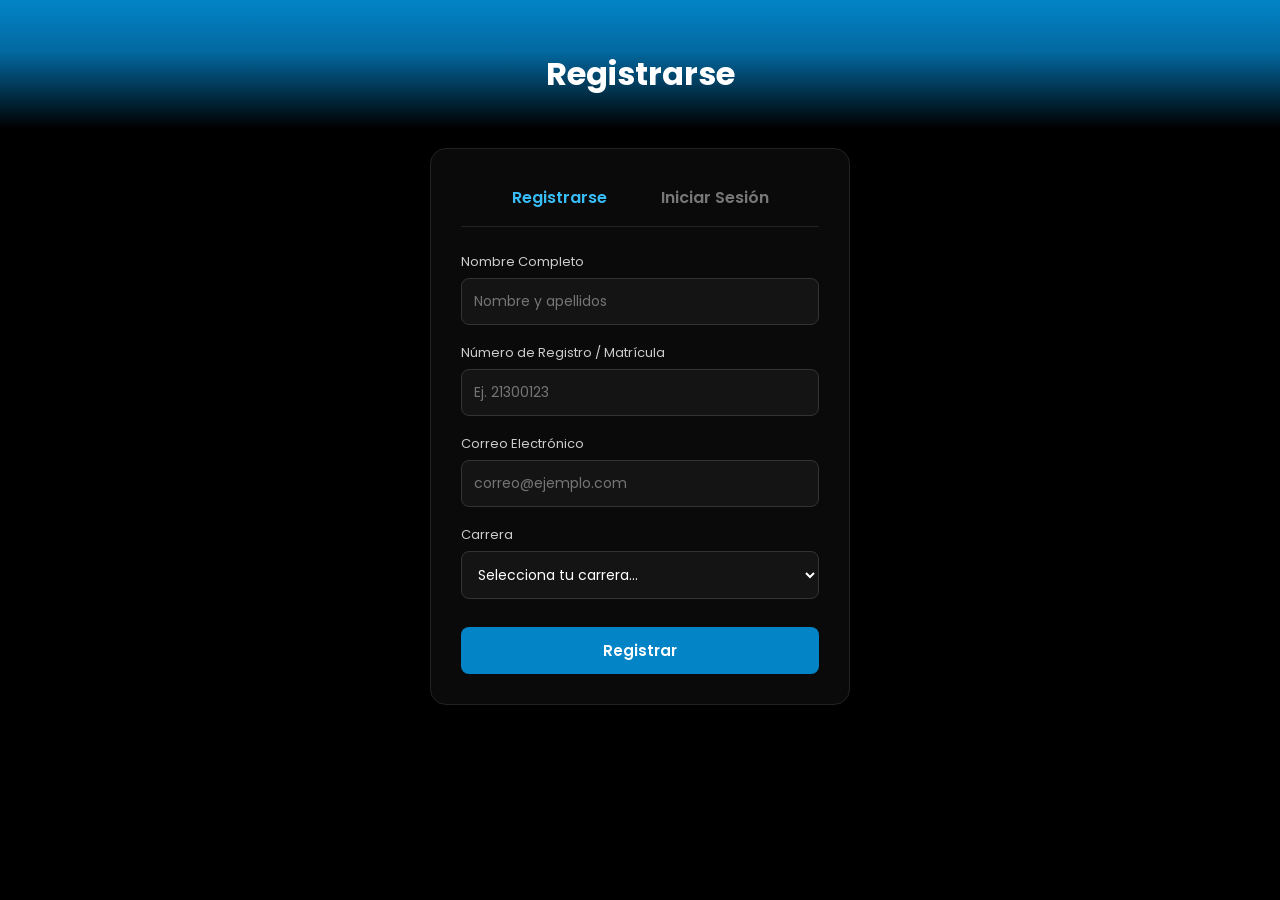
==== login.html @ 8c76130f "parcial 2" ====
<!DOCTYPE html>
<html lang="es">
<head>
    <meta charset="UTF-8">
    <meta name="viewport" content="width=device-width, initial-scale=1.0">
    <title>Acceso SITI — CETI Plantel Tonalá</title>
    <link href="https://fonts.googleapis.com/css2?family=Poppins:wght@300;400;500;600;700&display=swap" rel="stylesheet">
    <link rel="stylesheet" href="css/login.css">
</head>
<body>

    <!-- Encabezado superior azul que se difumina a negro -->
    <header class="top-header">
        <h1 id="topTitle">Registrarse</h1>
    </header>

    <div class="container">
        
        <!-- Botones transparentes (solo texto) -->
        <div class="tabs-container">
            <button type="button" class="tab-btn active" id="tabRegisterBtn">Registrarse</button>
            <button type="button" class="tab-btn" id="tabLoginBtn">Iniciar Sesión</button>
        </div>

        <!-- FORMULARIO 1: REGISTRO -->
        <form id="registerForm" class="form-section active">
            <div class="input-group">
                <label for="fullname">Nombre Completo</label>
                <input type="text" id="fullname" name="fullname" placeholder="Nombre y apellidos">
            </div>

            <div class="input-group">
                <label for="regnumber">Número de Registro / Matrícula</label>
                <input type="text" id="regnumber" name="regnumber" placeholder="Ej. 21300123">
            </div>

            <div class="input-group">
                <label for="email">Correo Electrónico</label>
                <input type="email" id="email" name="email" placeholder="correo@ejemplo.com">
            </div>

            <div class="input-group">
                <label for="career">Carrera</label>
                <select id="career" name="career">
                    <option value="" disabled selected>Selecciona tu carrera...</option>
                    <option value="Desarrollo de Software">Desarrollo de Software</option>
                    <option value="Desarrollo Electrónico">Desarrollo Electrónico</option>
                    <option value="Calidad">Calidad</option>
                    <option value="Químico en Fármaco">Químico en Fármaco</option>
                    <option value="Químico en Alimentos">Químico en Alimentos</option>
                </select>
            </div>

            <button type="submit" class="btn-submit">Registrar</button>
        </form>

        <!-- FORMULARIO 2: INICIO DE SESIÓN -->
        <form id="loginForm" class="form-section">
            <div class="input-group">
                <label for="loginUser">Correo o Número de Registro</label>
                <input type="text" id="loginUser" name="loginUser" placeholder="Usuario o correo">
            </div>

            <div class="input-group">
                <label for="loginPassword">Contraseña</label>
                <input type="password" id="loginPassword" name="loginPassword" placeholder="Contraseña">
            </div>

            <button type="submit" class="btn-submit">Iniciar Sesión</button>
        </form>

    </div>

    <!-- Archivo Controlador único dentro de la carpeta js -->
    <script src="js/controller.js"></script>
</body>
</html>
---- css/login.css ----
* {
    margin: 0;
    padding: 0;
    box-sizing: border-box;
    font-family: 'Poppins', sans-serif;
}

body {
    min-height: 100vh;
    background-color: #000000;
    display: flex;
    flex-direction: column;
    align-items: center;
    color: #ffffff;
}

/* Fondo azul superior difuminado a negro */
.top-header {
    width: 100%;
    padding: 50px 20px 30px 20px;
    text-align: center;
    background: linear-gradient(to bottom, #0284c7 0%, #0369a1 40%, #000000 100%);
    margin-bottom: 20px;
}

.top-header h1 {
    font-size: 32px;
    font-weight: 700;
    color: #ffffff;
}

/* Contenedor principal */
.container {
    width: 100%;
    max-width: 420px;
    background: #0a0a0a;
    border: 1px solid #222222;
    border-radius: 16px;
    padding: 30px;
}

/* Botones transparentes */
.tabs-container {
    display: flex;
    justify-content: center;
    gap: 30px;
    margin-bottom: 25px;
    border-bottom: 1px solid #222222;
    padding-bottom: 10px;
}

.tab-btn {
    background: transparent;
    border: none;
    color: #777777;
    font-size: 16px;
    font-weight: 600;
    cursor: pointer;
    padding: 6px 12px;
    transition: color 0.2s;
}

.tab-btn:hover,
.tab-btn.active {
    color: #38bdf8;
}

/* Cambio entre formularios */
.form-section {
    display: none;
}

.form-section.active {
    display: block;
}

/* Entradas */
.input-group {
    margin-bottom: 18px;
}

.input-group label {
    display: block;
    font-size: 13px;
    margin-bottom: 6px;
    color: #cccccc;
}

.input-group input,
.input-group select {
    width: 100%;
    padding: 12px;
    background: #141414;
    border: 1px solid #333333;
    border-radius: 8px;
    color: #ffffff;
    font-size: 14px;
    outline: none;
}

.input-group select option {
    background-color: #141414;
    color: #ffffff;
}

.input-group input:focus,
.input-group select:focus {
    border-color: #38bdf8;
}

/* Botón del formulario */
.btn-submit {
    width: 100%;
    padding: 12px;
    background: #0284c7;
    border: none;
    border-radius: 8px;
    color: #ffffff;
    font-size: 15px;
    font-weight: 600;
    cursor: pointer;
    margin-top: 10px;
}

.btn-submit:hover {
    background: #0369a1;
}
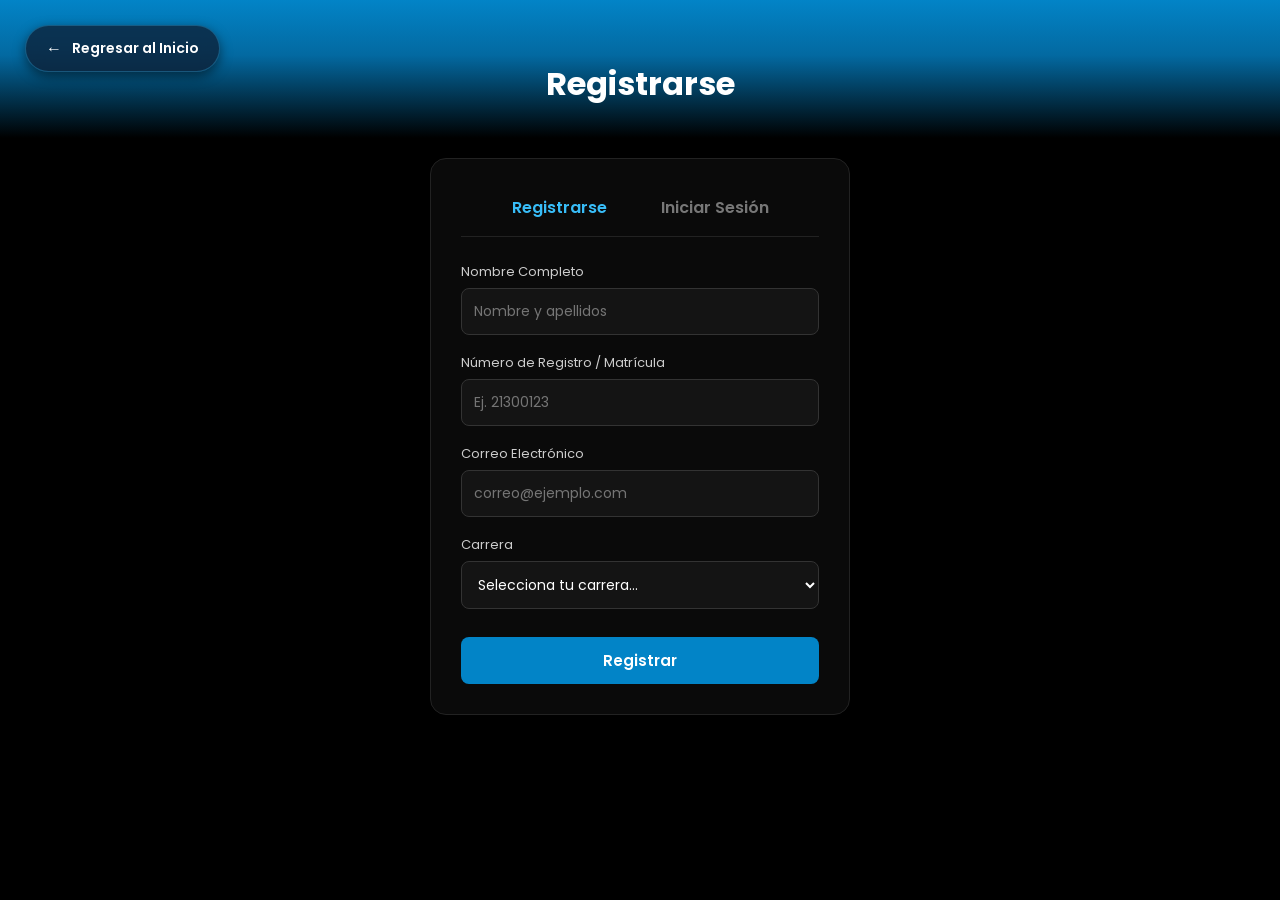
==== commit aec81b80: "PARCIAL 2" ====
--- a/login.html
+++ b/login.html
@@ -9,20 +9,26 @@
 </head>
 <body>
 
-    <!-- Encabezado superior azul que se difumina a negro -->
+    
+    <a href="index.html" class="btn-regresar">
+        <span class="icono-flecha">&#8592;</span>
+        <span>Regresar al Inicio</span>
+    </a>
+
+    
     <header class="top-header">
         <h1 id="topTitle">Registrarse</h1>
     </header>
 
     <div class="container">
         
-        <!-- Botones transparentes (solo texto) -->
+        
         <div class="tabs-container">
             <button type="button" class="tab-btn active" id="tabRegisterBtn">Registrarse</button>
             <button type="button" class="tab-btn" id="tabLoginBtn">Iniciar Sesión</button>
         </div>
 
-        <!-- FORMULARIO 1: REGISTRO -->
+        
         <form id="registerForm" class="form-section active">
             <div class="input-group">
                 <label for="fullname">Nombre Completo</label>
@@ -54,7 +60,7 @@
             <button type="submit" class="btn-submit">Registrar</button>
         </form>
 
-        <!-- FORMULARIO 2: INICIO DE SESIÓN -->
+        
         <form id="loginForm" class="form-section">
             <div class="input-group">
                 <label for="loginUser">Correo o Número de Registro</label>
@@ -71,7 +77,7 @@
 
     </div>
 
-    <!-- Archivo Controlador único dentro de la carpeta js -->
-    <script src="js/controller.js"></script>
+    
+    <script src="js/controler.js"></script>
 </body>
 </html>
--- a/css/login.css
+++ b/css/login.css
@@ -12,12 +12,58 @@
     flex-direction: column;
     align-items: center;
     color: #ffffff;
+    position: relative;
+}
+
+/* Botón en la esquina izquierda con efecto resplandeciente (Glow) */
+.btn-regresar {
+    position: absolute;
+    top: 25px;
+    left: 25px;
+    color: #ffffff;
+    text-decoration: none;
+    font-size: 14px;
+    font-weight: 600;
+    display: inline-flex;
+    align-items: center;
+    gap: 10px;
+    background: rgba(15, 23, 42, 0.7);
+    padding: 10px 20px;
+    border-radius: 30px;
+    border: 1px solid rgba(56, 189, 248, 0.3);
+    backdrop-filter: blur(8px);
+    transition: all 0.3s cubic-bezier(0.4, 0, 0.2, 1);
+    z-index: 100;
+    box-shadow: 0 4px 12px rgba(0, 0, 0, 0.5);
+}
+
+.btn-regresar .icono-flecha {
+    font-size: 16px;
+    transition: transform 0.3s ease;
+}
+
+.btn-regresar:hover {
+    color: #38bdf8;
+    background: rgba(14, 116, 144, 0.3);
+    border-color: #38bdf8;
+    transform: translateY(-2px) scale(1.03);
+    box-shadow: 0 0 20px rgba(56, 189, 248, 0.6), 
+                0 0 35px rgba(56, 189, 248, 0.2);
+}
+
+.btn-regresar:hover .icono-flecha {
+    transform: translateX(-4px);
+}
+
+.btn-regresar:active {
+    transform: translateY(0) scale(0.98);
+    box-shadow: 0 0 10px rgba(56, 189, 248, 0.4);
 }
 
 /* Fondo azul superior difuminado a negro */
 .top-header {
     width: 100%;
-    padding: 50px 20px 30px 20px;
+    padding: 60px 20px 30px 20px;
     text-align: center;
     background: linear-gradient(to bottom, #0284c7 0%, #0369a1 40%, #000000 100%);
     margin-bottom: 20px;
@@ -39,7 +85,7 @@
     padding: 30px;
 }
 
-/* Botones transparentes */
+/* Botones transparentes de pestañas */
 .tabs-container {
     display: flex;
     justify-content: center;
@@ -74,7 +120,7 @@
     display: block;
 }
 
-/* Entradas */
+/* Campos de entrada */
 .input-group {
     margin-bottom: 18px;
 }
@@ -108,7 +154,7 @@
     border-color: #38bdf8;
 }
 
-/* Botón del formulario */
+/* Botón principal del formulario */
 .btn-submit {
     width: 100%;
     padding: 12px;
